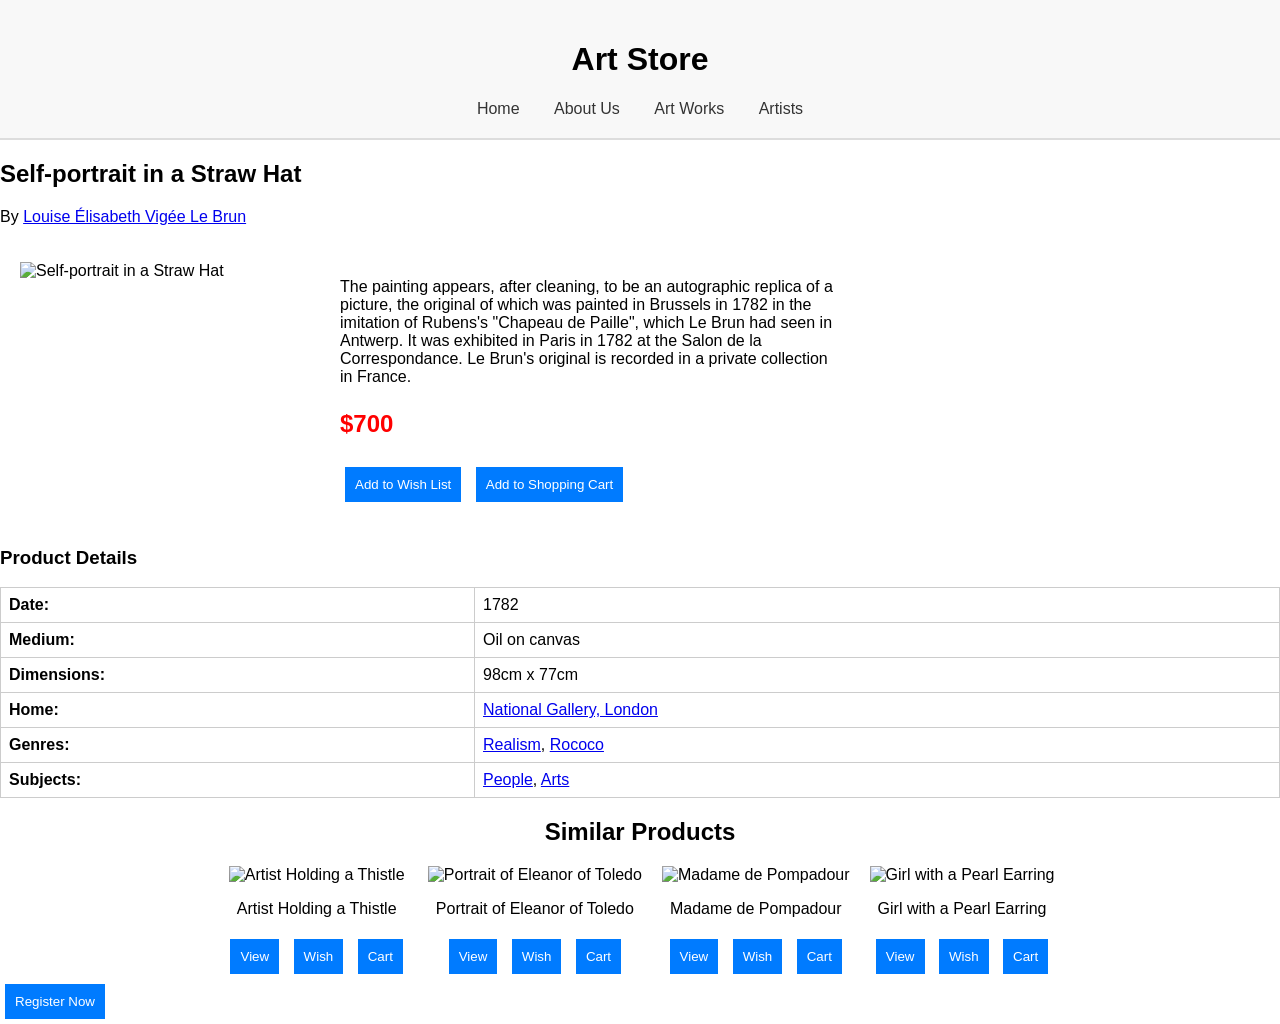
==== index.html @ 0ea664a5 "first commit for website" ====
<!DOCTYPE html>
<html lang="en">
<head>
    <meta charset="UTF-8">
    <meta name="viewport" content="width=device-width, initial-scale=1.0">
    <title>Art Store</title>
    <link rel="stylesheet" href="styles.css">
</head>
<body>
    <header>
        <h1>Art Store</h1>
        <nav>
            <a href="#">Home</a>
            <a href="#">About Us</a>
            <a href="#">Art Works</a>
            <a href="#">Artists</a>
        </nav>
    </header>

    

    <main>
        <section class="product">
            <h2>Self-portrait in a Straw Hat</h2>
            <p>By <a href="#">Louise Élisabeth Vigée Le Brun</a></p>

            <div class="product-container">
                <img src="images/image5.jpg" alt="Self-portrait in a Straw Hat">
                
                <div class="product-info">
                    <p>
                        The painting appears, after cleaning, to be an autographic replica of a picture, 
                        the original of which was painted in Brussels in 1782 in the imitation of Rubens's 
                        "Chapeau de Paille", which Le Brun had seen in Antwerp. It was exhibited in Paris in 1782 
                        at the Salon de la Correspondance. Le Brun's original is recorded in a private collection in France.
                    </p>
                    <p class="price"><strong>$700</strong></p>
                    <button>Add to Wish List</button>
                    <button>Add to Shopping Cart</button>
                </div>
            </div>

            <div class="product-details">
                <h3>Product Details</h3>
                <table>
                    <tr>
                        <td><strong>Date:</strong></td>
                        <td>1782</td>
                    </tr>
                    <tr>
                        <td><strong>Medium:</strong></td>
                        <td>Oil on canvas</td>
                    </tr>
                    <tr>
                        <td><strong>Dimensions:</strong></td>
                        <td>98cm x 77cm</td>
                    </tr>
                    <tr>
                        <td><strong>Home:</strong></td>
                        <td><a href="#">National Gallery, London</a></td>
                    </tr>
                    <tr>
                        <td><strong>Genres:</strong></td>
                        <td><a href="#">Realism</a>, <a href="#">Rococo</a></td>
                    </tr>
                    <tr>
                        <td><strong>Subjects:</strong></td>
                        <td><a href="#">People</a>, <a href="#">Arts</a></td>
                    </tr>
                </table>
            </div>
        </section>

        <section class="similar-products">
            <h2>Similar Products</h2>
            <div class="product-grid">
                <div class="product">
                    <img src="images/image1.jpg" alt="Artist Holding a Thistle">
                    <p>Artist Holding a Thistle</p>
                    <button>View</button> <button>Wish</button> <button>Cart</button>
                </div>
                <div class="product">
                    <img src="images/image2.jpg" alt="Portrait of Eleanor of Toledo">
                    <p>Portrait of Eleanor of Toledo</p>
                    <button>View</button> <button>Wish</button> <button>Cart</button>
                </div>
                <div class="product">
                    <img src="images/image3.jpg" alt="Madame de Pompadour">
                    <p>Madame de Pompadour</p>
                    <button>View</button> <button>Wish</button> <button>Cart</button>
                </div>
                <div class="product">
                    <img src="images/image4.jpg" alt="Girl with a Pearl Earring">
                    <p>Girl with a Pearl Earring</p>
                    <button>View</button> <button>Wish</button> <button>Cart</button>
                </div>
            </div>
        </section>
        
            <a href="register.html">
                <button class="register-btn">Register Now</button>
            </a>
        </section>
    </main>
</body>
</html>
---- styles.css ----
body {
    font-family: Arial, sans-serif;
    margin: 0;
    padding: 0;
}

header {
    background-color: #f8f8f8;
    padding: 20px;
    text-align: center;
    border-bottom: 2px solid #ddd;
}

nav a {
    margin: 0 15px;
    text-decoration: none;
    color: #333;
}

.product-container {
    display: flex;
    gap: 20px;
    align-items: flex-start;
    padding: 20px;
}

.product-container img {
    width: 300px;
    height: auto;
}

.product-info {
    max-width: 500px;
}

.price {
    color: red;
    font-size: 1.5em;
}

button {
    background-color: #007bff;
    color: white;
    padding: 10px;
    border: none;
    cursor: pointer;
    margin: 5px;
}

button:hover {
    background-color: #0056b3;
}

.product-details {
    margin-top: 20px;
}

table {
    width: 100%;
    border-collapse: collapse;
}

table td {
    padding: 8px;
    border: 1px solid #ccc;
}

.similar-products {
    margin-top: 30px;
}

.product-list {
    display: flex;
    gap: 20px;
    justify-content: center;
}

.similar-item {
    text-align: center;
}

.similar-products {
    text-align: center;
    margin-top: 20px;
}

.product-grid {
    display: flex;
    justify-content: center;
    gap: 20px;
    flex-wrap: wrap;
}
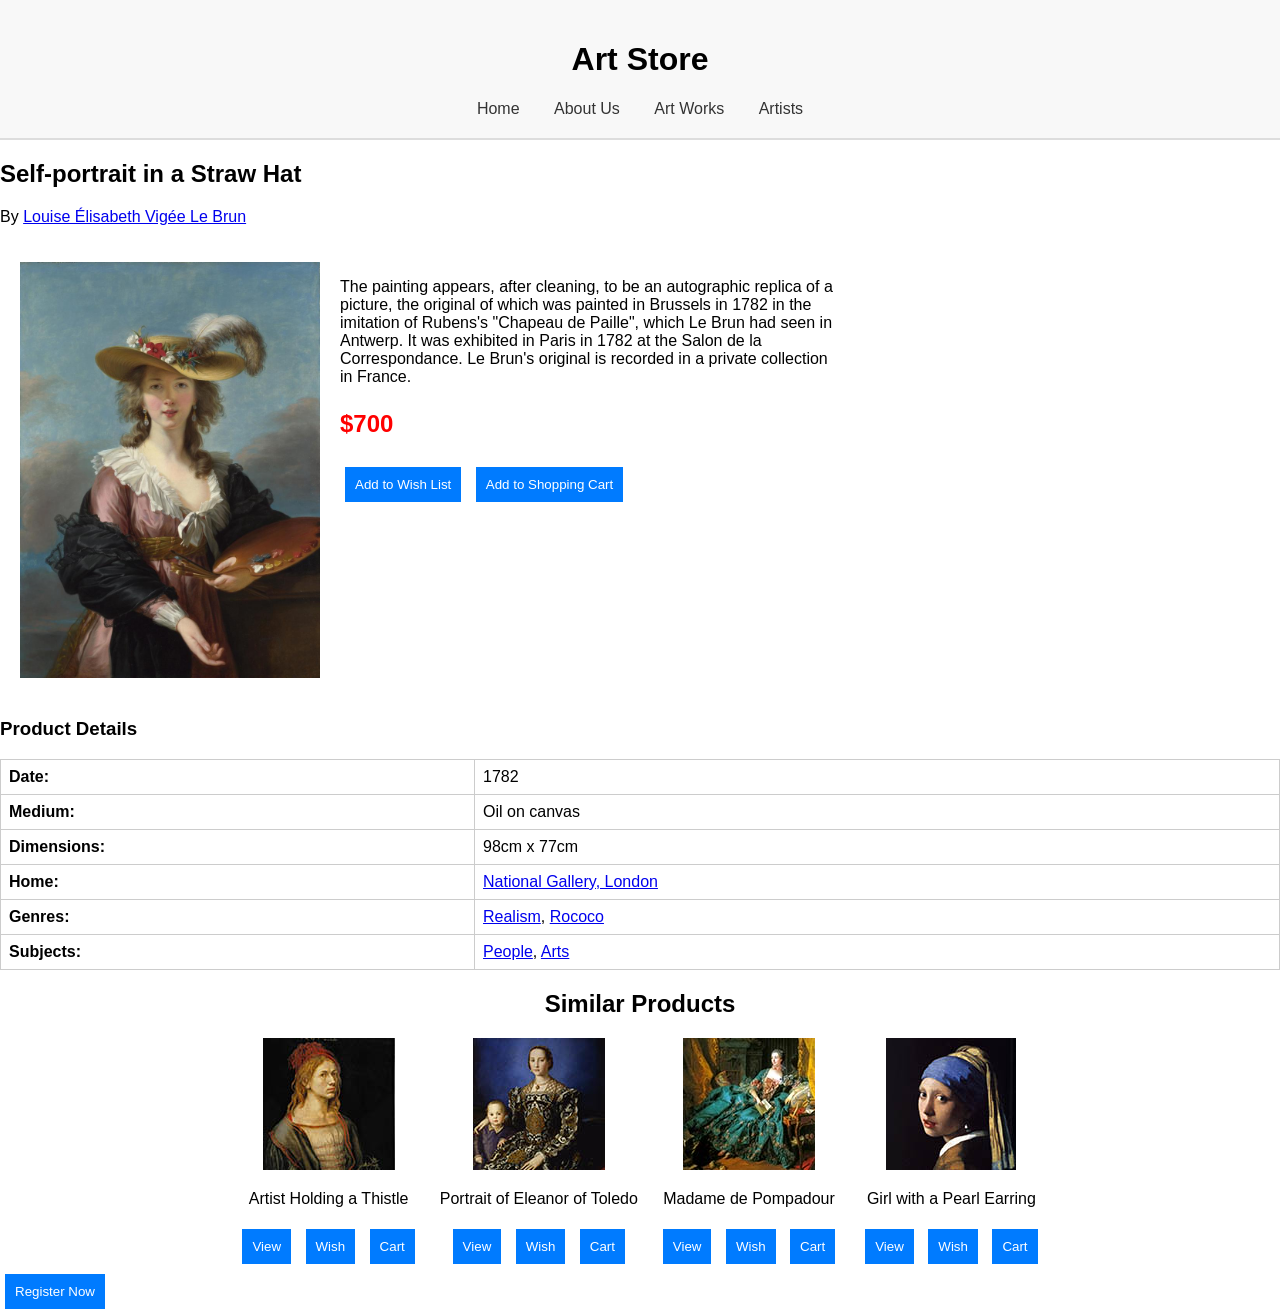
==== commit fa7713f7: "fixing images not showing" ====
--- a/index.html
+++ b/index.html
@@ -25,7 +25,7 @@
             <p>By <a href="#">Louise Élisabeth Vigée Le Brun</a></p>
 
             <div class="product-container">
-                <img src="images/image5.jpg" alt="Self-portrait in a Straw Hat">
+                <img src="Images/image5.jpg" alt="Self-portrait in a Straw Hat">
                 
                 <div class="product-info">
                     <p>
@@ -75,22 +75,22 @@
             <h2>Similar Products</h2>
             <div class="product-grid">
                 <div class="product">
-                    <img src="images/image1.jpg" alt="Artist Holding a Thistle">
+                    <img src="Images/image1.jpg" alt="Artist Holding a Thistle">
                     <p>Artist Holding a Thistle</p>
                     <button>View</button> <button>Wish</button> <button>Cart</button>
                 </div>
                 <div class="product">
-                    <img src="images/image2.jpg" alt="Portrait of Eleanor of Toledo">
+                    <img src="Images/image2.jpg" alt="Portrait of Eleanor of Toledo">
                     <p>Portrait of Eleanor of Toledo</p>
                     <button>View</button> <button>Wish</button> <button>Cart</button>
                 </div>
                 <div class="product">
-                    <img src="images/image3.jpg" alt="Madame de Pompadour">
+                    <img src="Images/image3.jpg" alt="Madame de Pompadour">
                     <p>Madame de Pompadour</p>
                     <button>View</button> <button>Wish</button> <button>Cart</button>
                 </div>
                 <div class="product">
-                    <img src="images/image4.jpg" alt="Girl with a Pearl Earring">
+                    <img src="Images/image4.jpg" alt="Girl with a Pearl Earring">
                     <p>Girl with a Pearl Earring</p>
                     <button>View</button> <button>Wish</button> <button>Cart</button>
                 </div>
